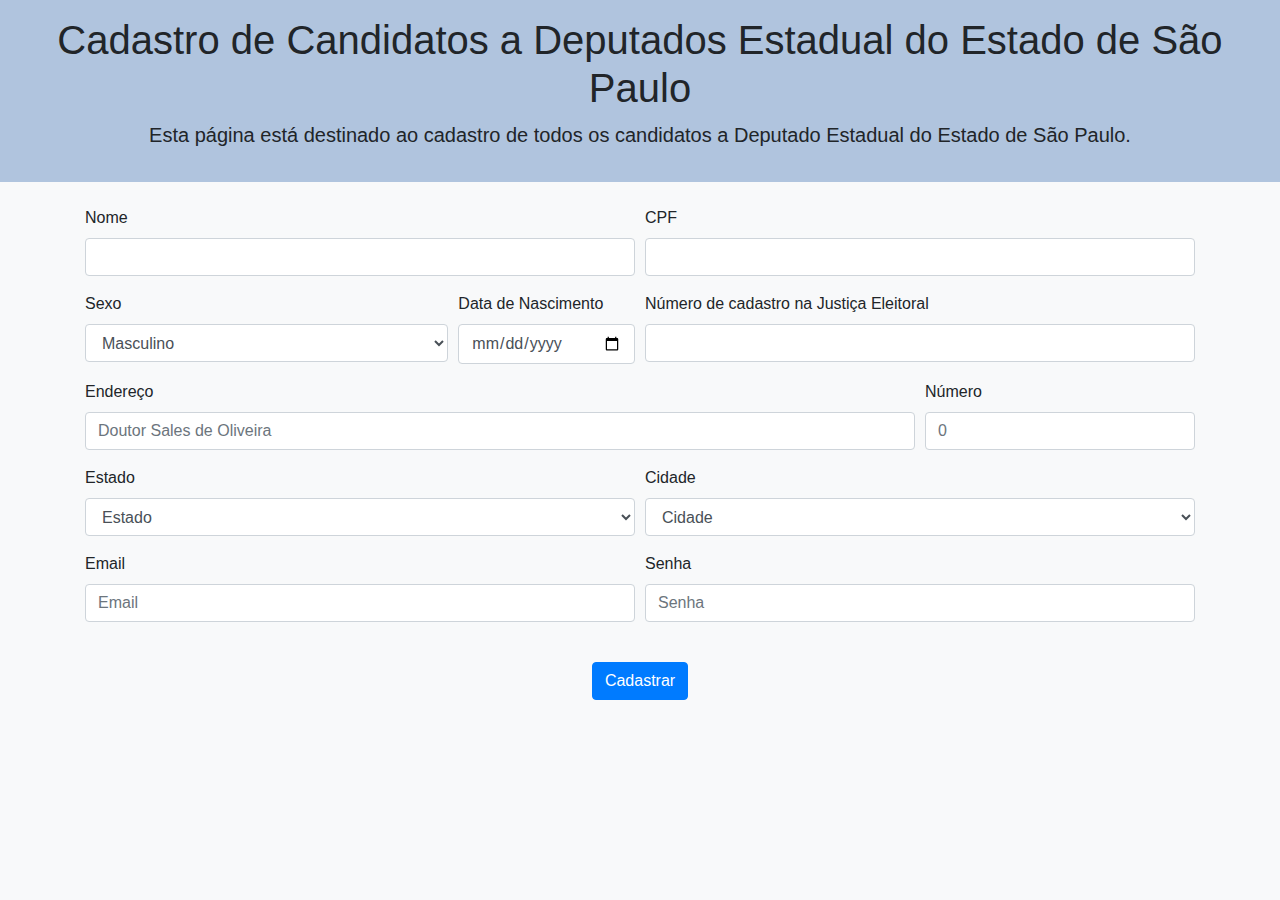
==== cadastroUsuario.html @ d0d8692f "criado a página principal e a de cadastro" ====
<!DOCTYPE html>
<html lang="pt-br">
<head>
    <meta charset="UTF-8">
    <meta name="viewport" content="width=device-width, initial-sacale=1, shrink-to-fit=no">
    <title>Cadastro de Deputados</title>

    <!-- Bootstrap CSS -->
    <link rel="stylesheet" href="css/bootstrap/bootstrap.min.css">
    <link rel="stylesheet" href="css/style.css">
</head>
<body class="bg-light" data-gr-c-s-loaded="true">

    <header class="header">
        <h1>Cadastro de Candidatos a Deputados Estadual do Estado de São Paulo</h1>
        <p class="lead">Esta página está destinado ao cadastro de todos os candidatos a Deputado Estadual do Estado de São Paulo.</p>
    </header><br>

    <div class="container">
        <form method="get">

            <div class="form-row">
                <div class="form-group col-md-6">
                    <label>Nome</label>
                    <input type="text" class="form-control" id="nome" placeholder="">
                </div>
                <div class="form-group col-md-6">
                    <label>CPF</label>
                    <input id="cpf" type="text" class="form-control" placeholder="">
                </div>

            </div>

            <div class="form-row">
                <div class="form-group col-md-4">
                    <label>Sexo</label>
                    <select id="sexo" class="form-control">
                        <option selected>Masculino</option>
                        <option>Feminino</option>
                        <option>Outros</option>
                    </select>
                </div>
                <div class="form-group col-md-2">
                    <label>Data de Nascimento</label>
                    <input id="dataNascimento" type="date" class="form-control" placeholder="">
                </div>
                <div class="form-group col-md-6">
                    <label>Número de cadastro na Justiça Eleitoral</label>
                    <input id="cadastroJusticaEleitoral" type="text" class="form-control" placeholder="">
                </div>
            </div>

            <div class="form-row">
                <div class="form-group col-md-9">
                    <label>Endereço</label>
                    <input id="endereco" type="text" class="form-control" placeholder="Doutor Sales de Oliveira">
                </div>
                <div class="form-group col-md-3">
                    <label>Número</label>
                    <input id="numero" type="number" class="form-control" placeholder="0">
                </div>
            </div>

            <div class="form-row">
                <div class="form-group col-md-6">
                    <label>Estado</label>
                    <select id="estado" class="form-control">
                        <option selected>Estado</option>
                        <option>...</option>
                    </select>
                </div>
                <div class="form-group col-md-6">
                    <label>Cidade</label>
                    <select id="cidade" class="form-control">
                        <option selected>Cidade</option>
                        <option>...</option>
                    </select>
                </div>
            </div>

            <div class="form-row">
                <div class="form-group col-md-6">
                    <label>Email</label>
                    <input id="email" type="email" class="form-control" placeholder="Email">
                </div>
                <div class="form-group col-md-6">
                    <label>Senha</label>
                    <input id="senha" type="password" class="form-control" placeholder="Senha">
                </div>
            </div><br>

            <div class="text-center">
                <button type="submit" class="btn btn-primary">Cadastrar</button>
            </div>

        </form>

    </div>
    <!-- Optional JavaScript -->
    <!-- jQuery first, then Popper.js, then Bootstrap JS -->
    <script src="https://code.jquery.com/jquery-3.2.1.slim.min.js" integrity="sha384-KJ3o2DKtIkvYIK3UENzmM7KCkRr/rE9/Qpg6aAZGJwFDMVNA/GpGFF93hXpG5KkN" crossorigin="anonymous"></script>
    <script src="https://cdnjs.cloudflare.com/ajax/libs/popper.js/1.12.9/umd/popper.min.js" integrity="sha384-ApNbgh9B+Y1QKtv3Rn7W3mgPxhU9K/ScQsAP7hUibX39j7fakFPskvXusvfa0b4Q" crossorigin="anonymous"></script>
    <script src="js/bootstrap/bootstrap.min.js"></script>
</body>
</html>
---- css/style.css ----
.header {
    background-color: lightsteelblue;
    padding: 1em;
    clear: left;
    text-align: center;
}

.test {
    background-color: #4e555b;
}
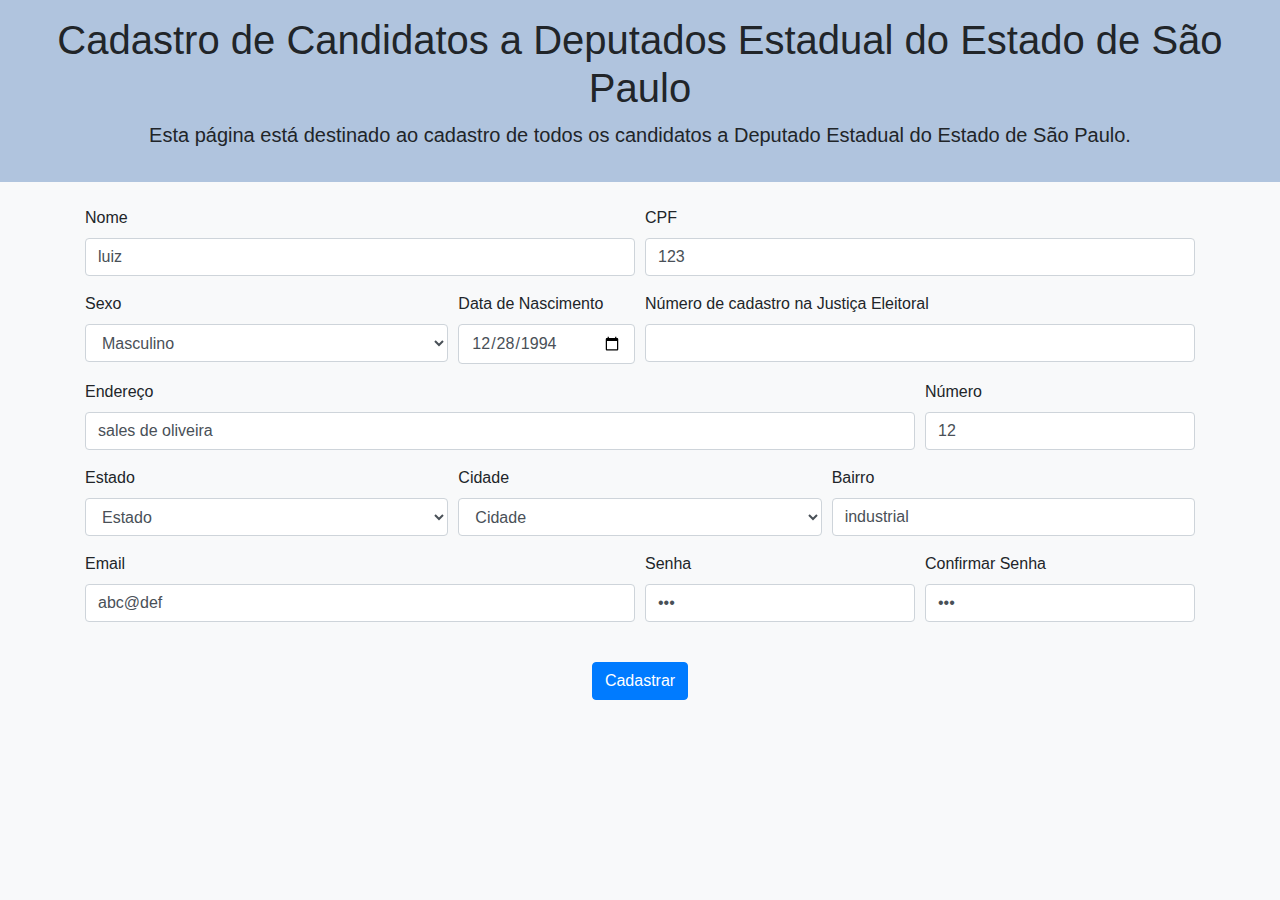
==== commit 4f5a8c09: "tela de cadastro completa" ====
--- a/cadastroUsuario.html
+++ b/cadastroUsuario.html
@@ -5,6 +5,8 @@
     <meta name="viewport" content="width=device-width, initial-sacale=1, shrink-to-fit=no">
     <title>Cadastro de Deputados</title>
 
+    <script src="https://ajax.googleapis.com/ajax/libs/jquery/3.3.1/jquery.min.js"></script>
+    <script type="text/javascript" src="js/cadastro.js"></script>
     <!-- Bootstrap CSS -->
     <link rel="stylesheet" href="css/bootstrap/bootstrap.min.css">
     <link rel="stylesheet" href="css/style.css">
@@ -17,16 +19,16 @@
     </header><br>
 
     <div class="container">
-        <form method="get">
+        <form method="post" class="formulario">
 
             <div class="form-row">
                 <div class="form-group col-md-6">
                     <label>Nome</label>
-                    <input type="text" class="form-control" id="nome" placeholder="">
+                    <input type="text" class="form-control" id="nome" placeholder="" value="luiz">
                 </div>
                 <div class="form-group col-md-6">
                     <label>CPF</label>
-                    <input id="cpf" type="text" class="form-control" placeholder="">
+                    <input id="cpf" type="text" class="form-control" placeholder="" value="123">
                 </div>
 
             </div>
@@ -35,57 +37,65 @@
                 <div class="form-group col-md-4">
                     <label>Sexo</label>
                     <select id="sexo" class="form-control">
-                        <option selected>Masculino</option>
+                        <option value="masculino" selected>Masculino</option>
                         <option>Feminino</option>
                         <option>Outros</option>
                     </select>
                 </div>
                 <div class="form-group col-md-2">
                     <label>Data de Nascimento</label>
-                    <input id="dataNascimento" type="date" class="form-control" placeholder="">
+                    <input id="dataNasc" type="date" class="form-control" placeholder="" value="1994-12-28">
                 </div>
                 <div class="form-group col-md-6">
                     <label>Número de cadastro na Justiça Eleitoral</label>
-                    <input id="cadastroJusticaEleitoral" type="text" class="form-control" placeholder="">
+                    <input id="cadjus" type="number" class="form-control" placeholder="">
                 </div>
             </div>
 
             <div class="form-row">
                 <div class="form-group col-md-9">
                     <label>Endereço</label>
-                    <input id="endereco" type="text" class="form-control" placeholder="Doutor Sales de Oliveira">
+                    <input id="rua" type="text" class="form-control" placeholder="Doutor Sales de Oliveira" value="sales de oliveira">
                 </div>
                 <div class="form-group col-md-3">
                     <label>Número</label>
-                    <input id="numero" type="number" class="form-control" placeholder="0">
+                    <input id="numero" type="number" class="form-control" placeholder="0" value="12">
                 </div>
             </div>
 
             <div class="form-row">
-                <div class="form-group col-md-6">
+                <div class="form-group col-md-4">
                     <label>Estado</label>
                     <select id="estado" class="form-control">
-                        <option selected>Estado</option>
+                        <option value="sp" selected>Estado</option>
                         <option>...</option>
                     </select>
                 </div>
-                <div class="form-group col-md-6">
+                <div class="form-group col-md-4">
                     <label>Cidade</label>
                     <select id="cidade" class="form-control">
-                        <option selected>Cidade</option>
+                        <option value="campinas" selected>Cidade</option>
                         <option>...</option>
                     </select>
+                </div>
+                <div class="form-group col-md-4">
+                    <label>Bairro</label>
+                    <input id="bairro" type="text" class="form-control" placeholder="Bairro" value="industrial">
                 </div>
             </div>
 
             <div class="form-row">
                 <div class="form-group col-md-6">
                     <label>Email</label>
-                    <input id="email" type="email" class="form-control" placeholder="Email">
+                    <input id="email" type="email" class="form-control" placeholder="Email" value="abc@def">
                 </div>
-                <div class="form-group col-md-6">
+                <div class="form-group col-md-3">
                     <label>Senha</label>
-                    <input id="senha" type="password" class="form-control" placeholder="Senha">
+                    <input id="senha" type="password" class="form-control" placeholder="Senha" value="123">
+                </div>
+                <div class="form-group col-md-3">
+                    <label>Confirmar Senha</label>
+                    <input id="confSenha" type="password" class="form-control" placeholder="Senha" value="123">
                 </div>
             </div><br>
 
@@ -98,8 +108,8 @@
     </div>
     <!-- Optional JavaScript -->
     <!-- jQuery first, then Popper.js, then Bootstrap JS -->
-    <script src="https://code.jquery.com/jquery-3.2.1.slim.min.js" integrity="sha384-KJ3o2DKtIkvYIK3UENzmM7KCkRr/rE9/Qpg6aAZGJwFDMVNA/GpGFF93hXpG5KkN" crossorigin="anonymous"></script>
-    <script src="https://cdnjs.cloudflare.com/ajax/libs/popper.js/1.12.9/umd/popper.min.js" integrity="sha384-ApNbgh9B+Y1QKtv3Rn7W3mgPxhU9K/ScQsAP7hUibX39j7fakFPskvXusvfa0b4Q" crossorigin="anonymous"></script>
+    <!-- <script src="https://code.jquery.com/jquery-3.2.1.slim.min.js" integrity="sha384-KJ3o2DKtIkvYIK3UENzmM7KCkRr/rE9/Qpg6aAZGJwFDMVNA/GpGFF93hXpG5KkN" crossorigin="anonymous"></script> -->
+    <!-- <script src="https://cdnjs.cloudflare.com/ajax/libs/popper.js/1.12.9/umd/popper.min.js" integrity="sha384-ApNbgh9B+Y1QKtv3Rn7W3mgPxhU9K/ScQsAP7hUibX39j7fakFPskvXusvfa0b4Q" crossorigin="anonymous"></script> -->
     <script src="js/bootstrap/bootstrap.min.js"></script>
 </body>
 </html>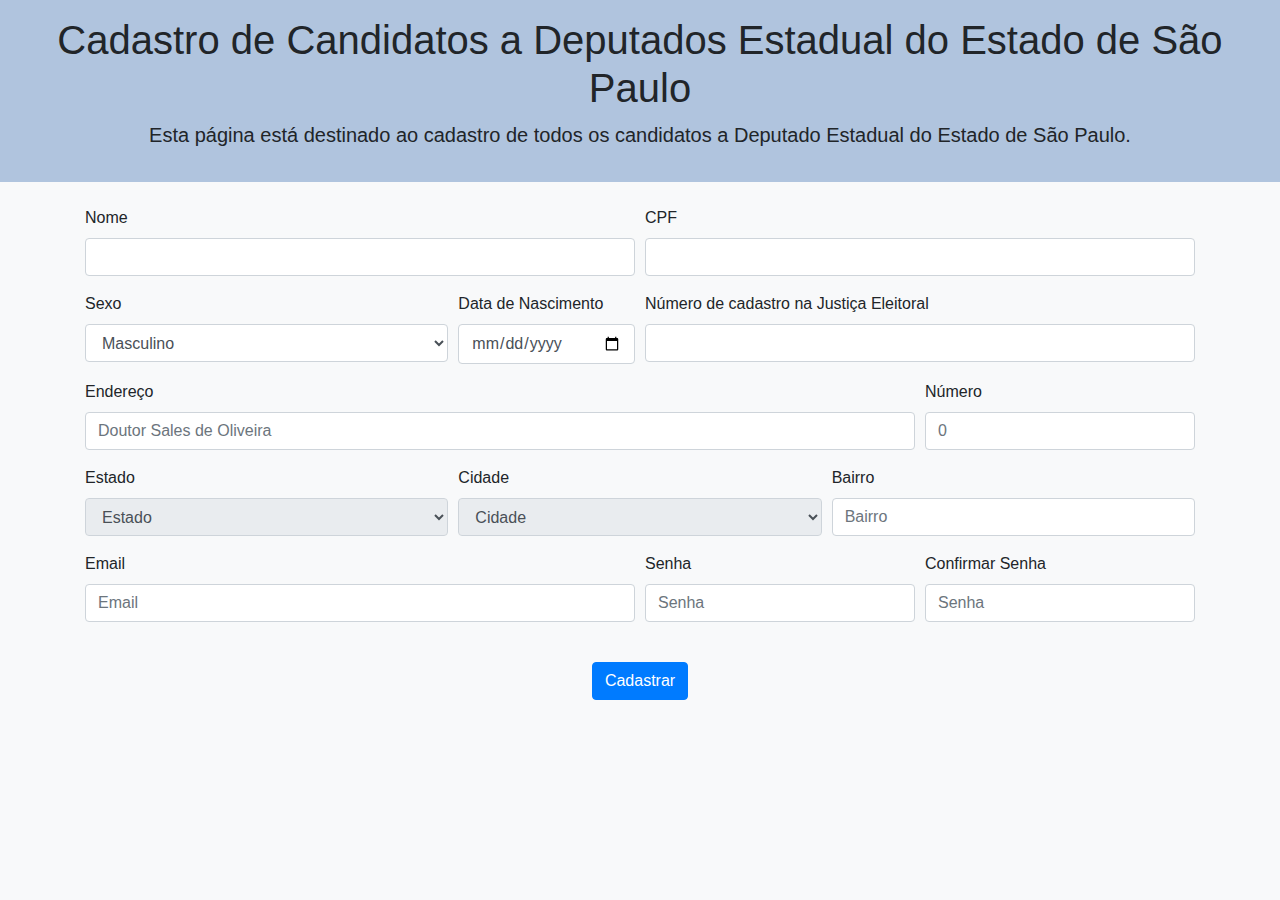
==== commit 0f780af3: "mechendo na lista de candidatos" ====
--- a/cadastroUsuario.html
+++ b/cadastroUsuario.html
@@ -7,6 +7,7 @@
 
     <script src="https://ajax.googleapis.com/ajax/libs/jquery/3.3.1/jquery.min.js"></script>
     <script type="text/javascript" src="js/cadastro.js"></script>
+    <script type="text/javascript" src="js/popularEstadoCidade.js"></script>
     <!-- Bootstrap CSS -->
     <link rel="stylesheet" href="css/bootstrap/bootstrap.min.css">
     <link rel="stylesheet" href="css/style.css">
@@ -24,11 +25,11 @@
             <div class="form-row">
                 <div class="form-group col-md-6">
                     <label>Nome</label>
-                    <input type="text" class="form-control" id="nome" placeholder="" value="luiz">
+                    <input type="text" class="form-control" id="nome" placeholder="">
                 </div>
                 <div class="form-group col-md-6">
                     <label>CPF</label>
-                    <input id="cpf" type="text" class="form-control" placeholder="" value="123">
+                    <input id="cpf" type="text" class="form-control" placeholder="">
                 </div>
 
             </div>
@@ -38,13 +39,13 @@
                     <label>Sexo</label>
                     <select id="sexo" class="form-control">
                         <option value="masculino" selected>Masculino</option>
-                        <option>Feminino</option>
-                        <option>Outros</option>
+                        <option value="feminino">Feminino</option>
+                        <option value="outros">Outros</option>
                     </select>
                 </div>
                 <div class="form-group col-md-2">
                     <label>Data de Nascimento</label>
-                    <input id="dataNasc" type="date" class="form-control" placeholder="" value="1994-12-28">
+                    <input id="dataNasc" type="date" class="form-control" placeholder="">
                 </div>
                 <div class="form-group col-md-6">
                     <label>Número de cadastro na Justiça Eleitoral</label>
@@ -55,11 +56,11 @@
             <div class="form-row">
                 <div class="form-group col-md-9">
                     <label>Endereço</label>
-                    <input id="rua" type="text" class="form-control" placeholder="Doutor Sales de Oliveira" value="sales de oliveira">
+                    <input id="rua" type="text" class="form-control" placeholder="Doutor Sales de Oliveira">
                 </div>
                 <div class="form-group col-md-3">
                     <label>Número</label>
-                    <input id="numero" type="number" class="form-control" placeholder="0" value="12">
+                    <input id="numero" type="number" class="form-control" placeholder="0">
                 </div>
             </div>
 
@@ -67,35 +68,33 @@
                 <div class="form-group col-md-4">
                     <label>Estado</label>
                     <select id="estado" class="form-control">
-                        <option value="sp" selected>Estado</option>
-                        <option>...</option>
+                        <option disabled selected>Estado</option>
                     </select>
                 </div>
                 <div class="form-group col-md-4">
                     <label>Cidade</label>
                     <select id="cidade" class="form-control">
-                        <option value="campinas" selected>Cidade</option>
-                        <option>...</option>
+                        <option disabled selected>Cidade</option>
                     </select>
                 </div>
                 <div class="form-group col-md-4">
                     <label>Bairro</label>
-                    <input id="bairro" type="text" class="form-control" placeholder="Bairro" value="industrial">
+                    <input id="bairro" type="text" class="form-control" placeholder="Bairro">
                 </div>
             </div>
 
             <div class="form-row">
                 <div class="form-group col-md-6">
                     <label>Email</label>
-                    <input id="email" type="email" class="form-control" placeholder="Email" value="abc@def">
+                    <input id="email" type="email" class="form-control" placeholder="Email">
                 </div>
                 <div class="form-group col-md-3">
                     <label>Senha</label>
-                    <input id="senha" type="password" class="form-control" placeholder="Senha" value="123">
+                    <input id="senha" type="password" class="form-control" placeholder="Senha">
                 </div>
                 <div class="form-group col-md-3">
                     <label>Confirmar Senha</label>
-                    <input id="confSenha" type="password" class="form-control" placeholder="Senha" value="123">
+                    <input id="confSenha" type="password" class="form-control" placeholder="Senha">
                 </div>
             </div><br>
 
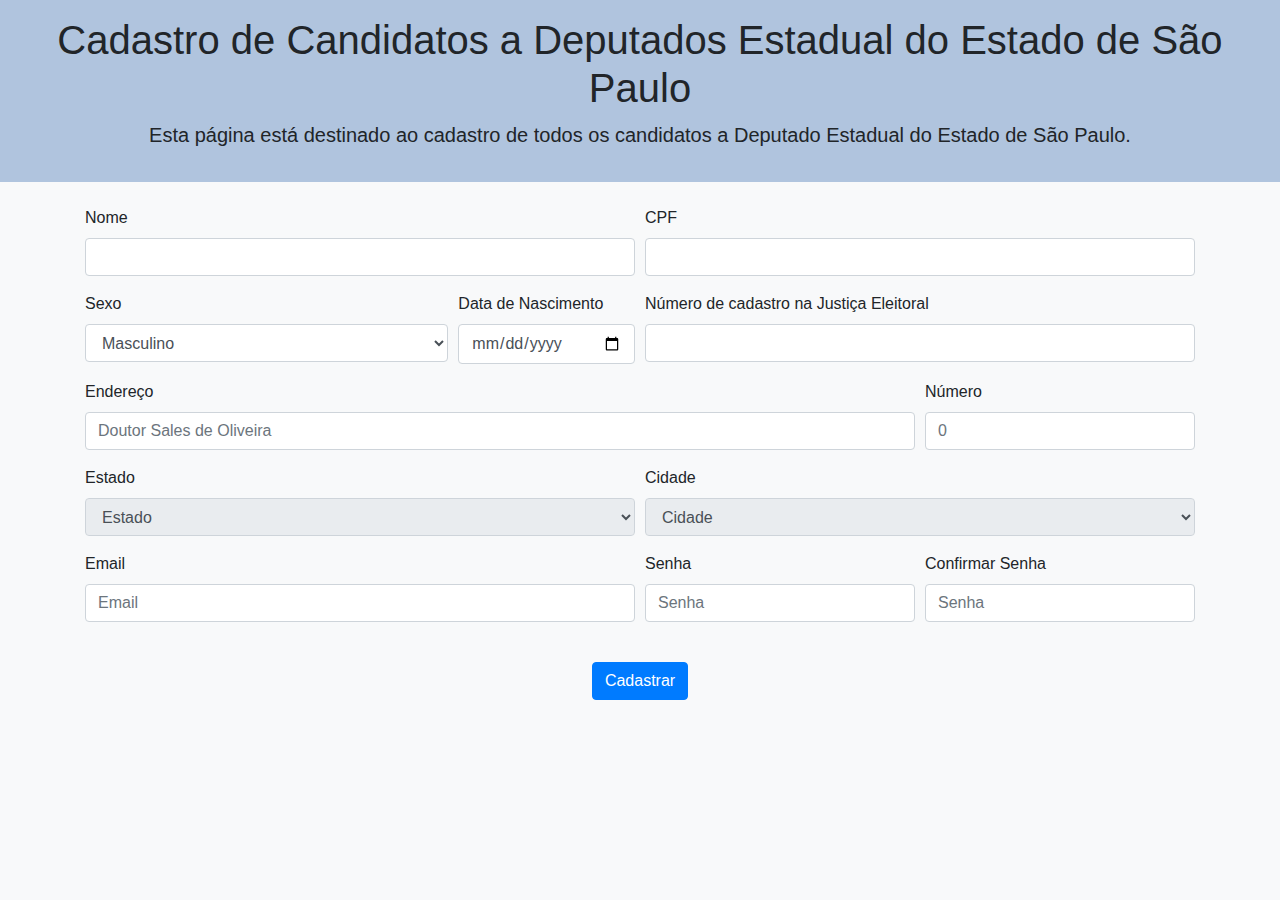
==== commit 8112849e: "remover candidato finalizado" ====
--- a/cadastroUsuario.html
+++ b/cadastroUsuario.html
@@ -65,21 +65,17 @@
             </div>
 
             <div class="form-row">
-                <div class="form-group col-md-4">
+                <div class="form-group col-md-6">
                     <label>Estado</label>
                     <select id="estado" class="form-control">
                         <option disabled selected>Estado</option>
                     </select>
                 </div>
-                <div class="form-group col-md-4">
+                <div class="form-group col-md-6">
                     <label>Cidade</label>
                     <select id="cidade" class="form-control">
                         <option disabled selected>Cidade</option>
                     </select>
-                </div>
-                <div class="form-group col-md-4">
-                    <label>Bairro</label>
-                    <input id="bairro" type="text" class="form-control" placeholder="Bairro">
                 </div>
             </div>
 
